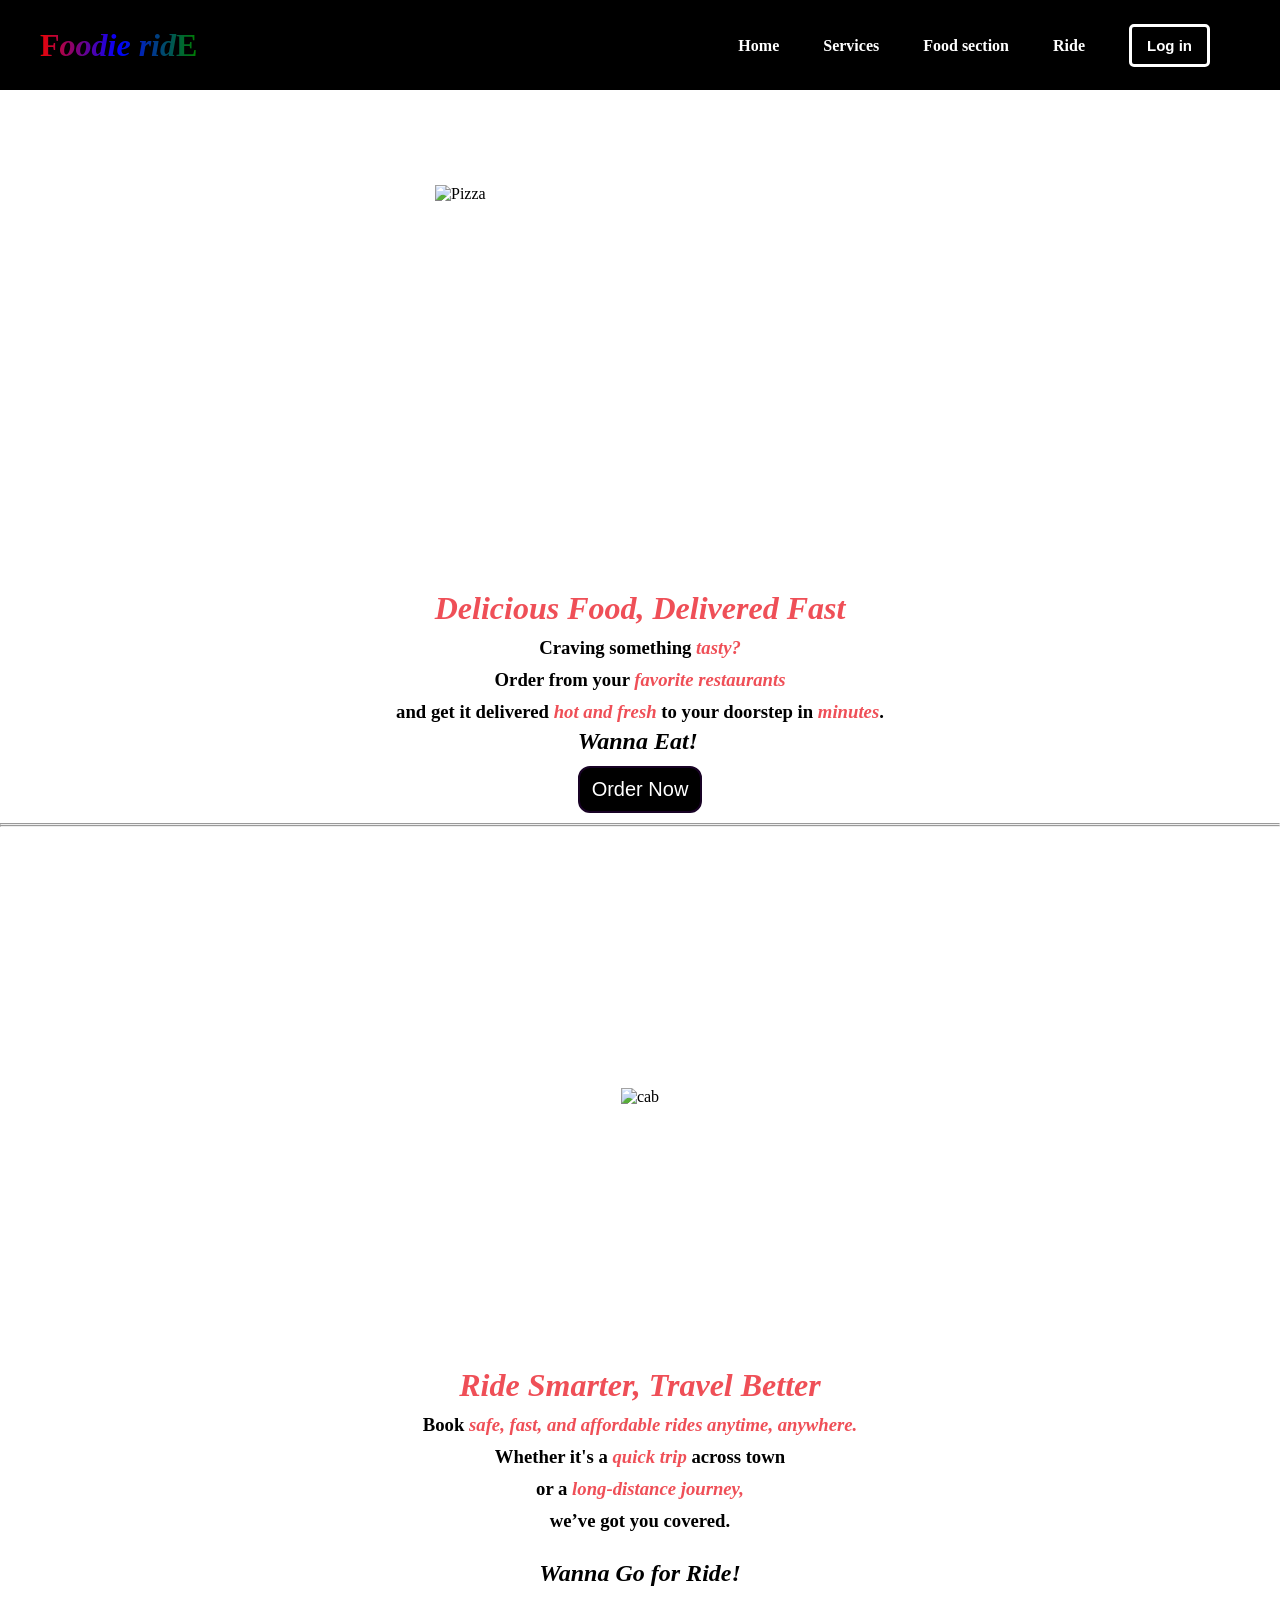
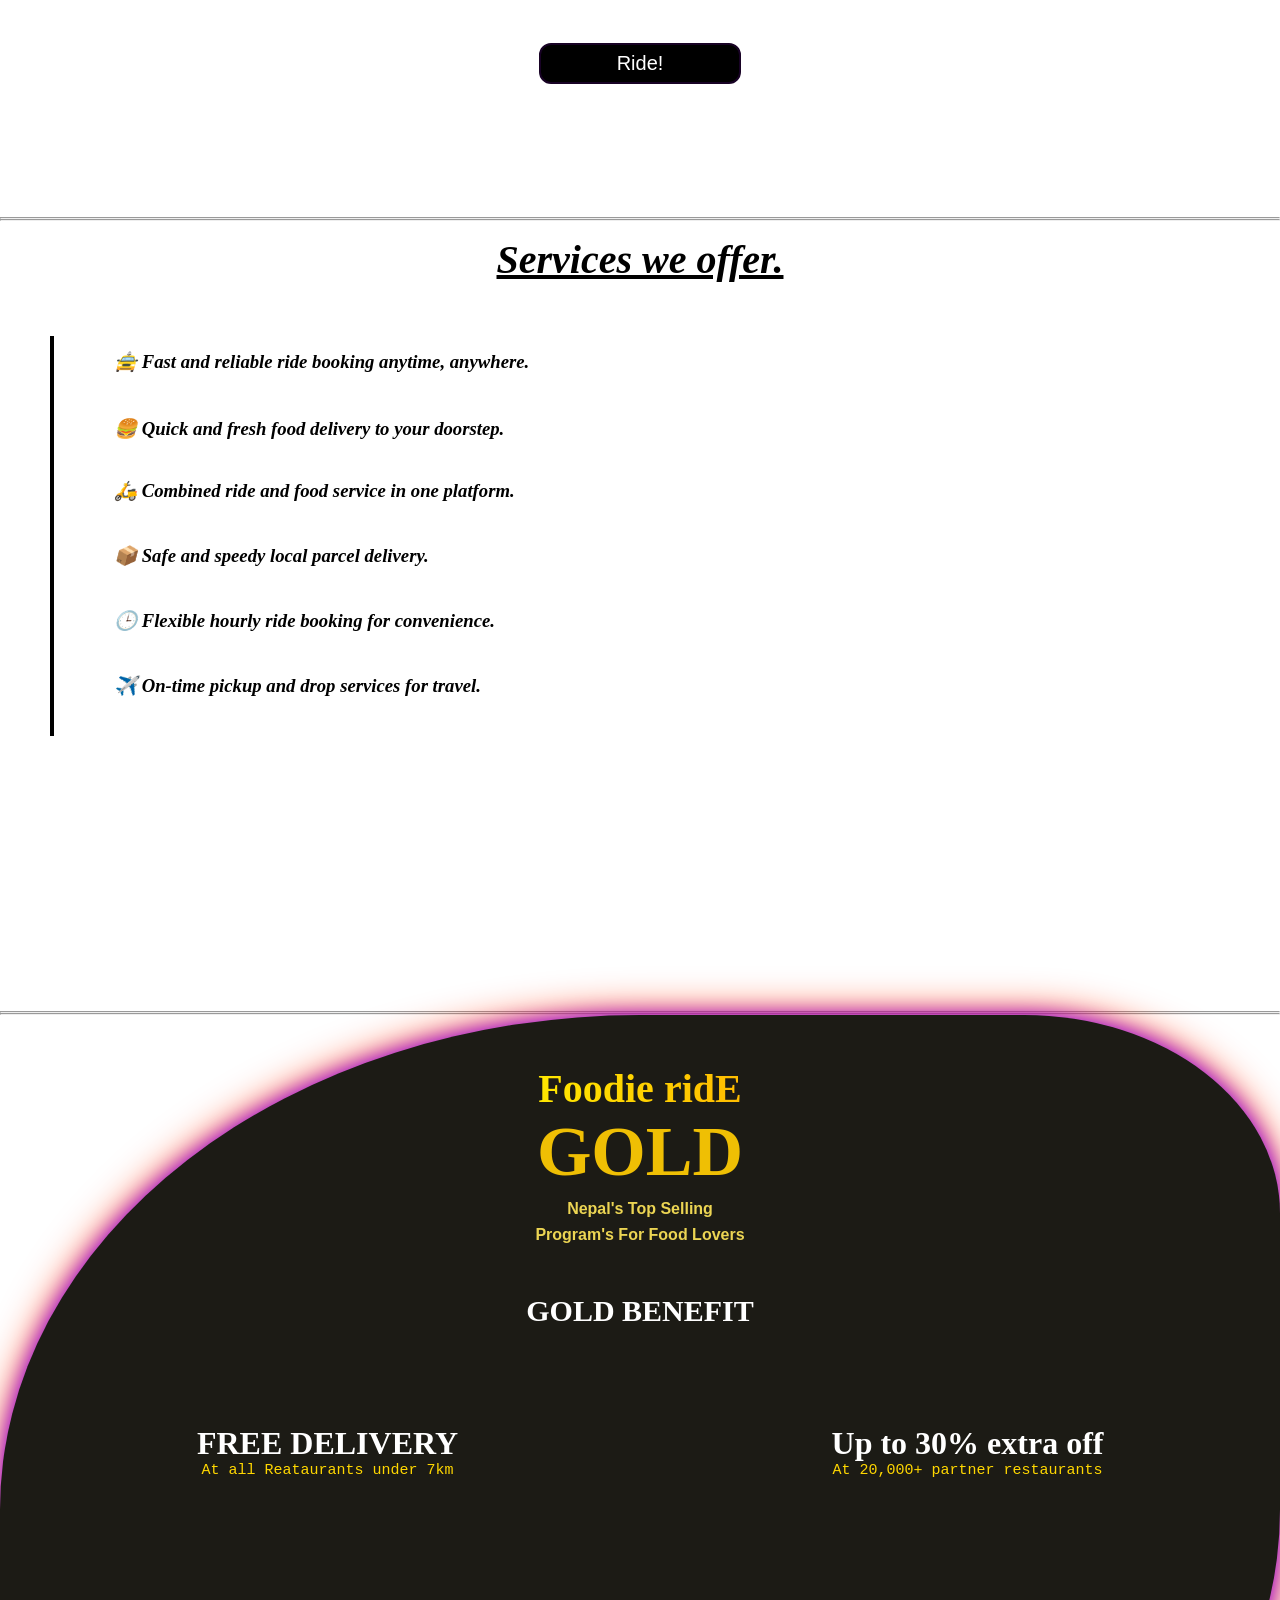
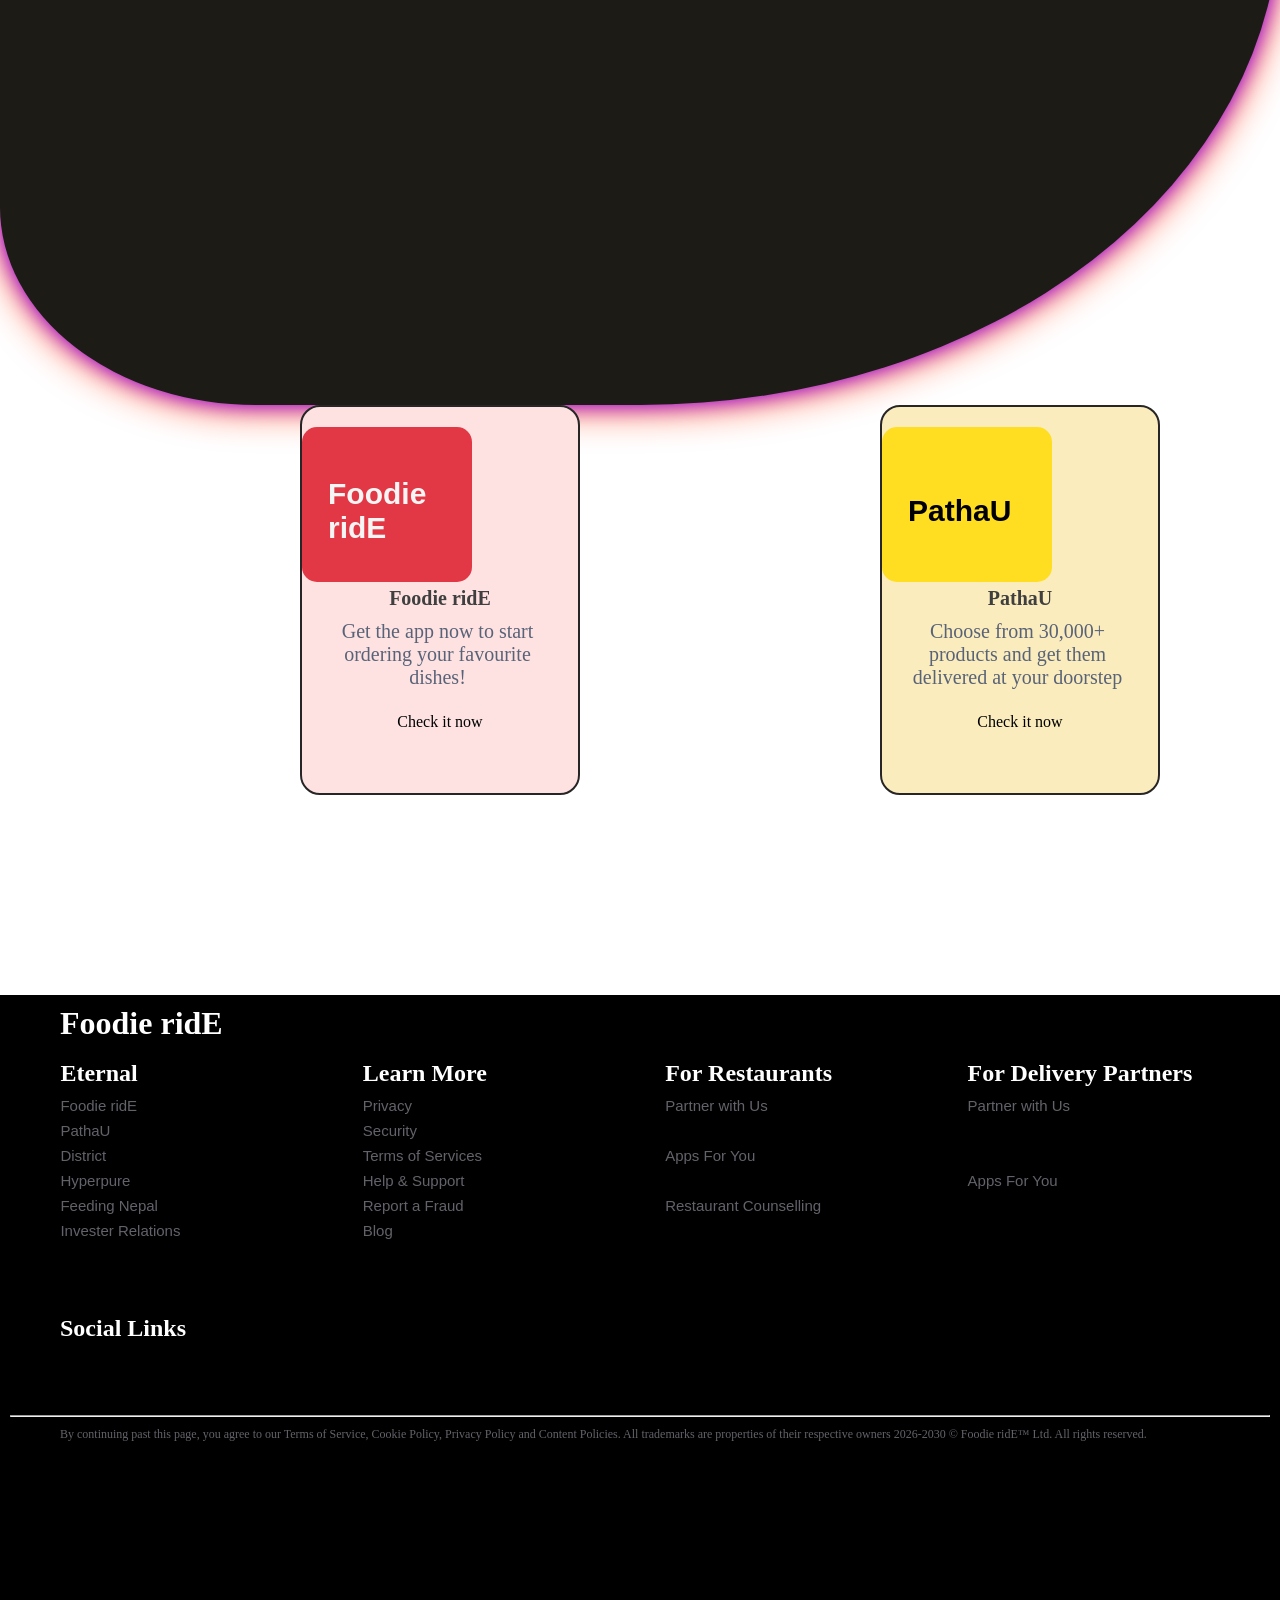
==== index.html @ e82515fd "first commit" ====
<!DOCTYPE html>
<html lang="en">

<head>
    <meta charset="UTF-8">
    <meta name="viewport" content="width=device-width, initial-scale=1.0">
    <title>Foodie ridE</title>
    <link rel="stylesheet" href="style.css">
    <link rel="stylesheet" href="https://cdnjs.cloudflare.com/ajax/libs/remixicon/4.6.0/remixicon.css"
        integrity="sha512-kJlvECunwXftkPwyvHbclArO8wszgBGisiLeuDFwNM8ws+wKIw0sv1os3ClWZOcrEB2eRXULYUsm8OVRGJKwGA=="
        crossorigin="anonymous" referrerpolicy="no-referrer" />
</head>

<body>
    <div id="loader">
    <div class="spinner"></div>
    <p>Loading Foodie ridE...</p>
</div>
    <header class="head">
        <h1>F<i>oodie</i><i> rid</i>E</h1>

        <div class="menu-icon" onclick="toggleMenu()">☰</div>

        <nav id="navMenu">
            <a href="index.html">Home</a>
            <a href="#">Services</a>
            <a href="index1.html">Food section</a>
            <a href="#">Ride</a>
            <a href="index3.html"><button>Log in</button></a>
        </nav>
    </header>

    </div>
    <div class="image">
        <img src="https://cdn.pixabay.com/photo/2017/12/05/20/10/pizza-3000285_1280.png" alt="Pizza" class="pizza">
    </div>
    <div class="title">
        <h1>Delicious Food, Delivered Fast</h1>
        <h3>Craving something <i>tasty?</i></h3>
        <h3>Order from your <i>favorite restaurants</i></h3>
        <h3>and get it delivered <i>hot and fresh</i> to your doorstep in <i>minutes</i>.</h3>
    </div>
    <div class="order">
        <h2>Wanna Eat!</h2>
        <button><a href="index1.html">Order Now</a> <i class="ri-shopping-cart-fill"></i></button>
    </div>
    <hr>
    <hr>
    <div id="ride">
        <div class="img_bike">
            <img src="https://cdn.pixabay.com/photo/2015/01/17/11/37/taxi-icon-602136_1280.png" alt="cab">
        </div>
    </div>
    <div class="ride_text">
        <h1>Ride Smarter, Travel Better</h1>
        <h3>Book <i>safe, fast, and affordable rides anytime, anywhere.</i>
            <h3> Whether it's a <i>quick trip</i> across town </h3>
            <h3>or a <i>long-distance journey,</i></h3>
            <h3> we’ve got you covered.</h3>
            <div class="ride_end">
                <h2>Wanna Go for Ride!</h2>
                <button><a href="#">Ride!</a> <i class="ri-taxi-fill"></i></button>
            </div>
    </div>
    <hr>
    <hr>
    <div class="short_text">
        <h2
            style="text-align: center; margin-top: 15px; text-decoration: underline;font-style: oblique; font-size: 40px;">
            Services we offer.
        </h2>
    </div>
    <div class="services">
        <div class="vertical-line"><i class="ri-arrow-right-long-fill"></i>
            <i class="ri-arrow-right-long-fill"></i>
            <i class="ri-arrow-right-long-fill"></i>
            <i class="ri-arrow-right-long-fill"></i>
            <i class="ri-arrow-right-long-fill"></i>
            <i class="ri-arrow-right-long-fill"></i>
        </div>
        <div class="point">
            <h3><i class="ri-send-plane-2-fill"></i> 🚖 Fast and reliable ride booking anytime, anywhere.</h3>
            <h3 style="margin-top: 45px;"><i class="ri-send-plane-2-fill"></i> 🍔 Quick and fresh food delivery to your
                doorstep.</h3>
            <h3 style="margin-top: 40px;"><i class="ri-send-plane-2-fill"></i> 🛵 Combined ride and food service in one
                platform. </h3>
            <h3 style="margin-top: 43px;"><i class="ri-send-plane-2-fill"></i> 📦 Safe and speedy local parcel delivery.
            </h3>

            <h3 style="margin-top: 43px;"><i class="ri-send-plane-2-fill"></i> 🕒 Flexible hourly ride booking for
                convenience.</h3>

            <h3 style="margin-top: 43px;"><i class="ri-send-plane-2-fill"></i>✈️ On-time pickup and drop services for
                travel.</h3>

        </div>
    </div>
    <hr>
    <hr>
    <div class="container">
        <div class="contain">
            <h3 style="color: white;">Foodie ridE</h3>
            <h1>GOLD</h1>
            <h4>Nepal's Top Selling</h4>
            <h4>Program's For Food Lovers</h4>
            <h5><i class="ri-star-fill"></i> GOLD BENEFIT <i class="ri-star-fill"></i></h5>
        </div>
        <div class="last-contain">
            <div class="first">
                <i class="ri-truck-fill"></i>
                <div class="first-one">
                    <h1>FREE DELIVERY</h1>
                    <p style="font-family:monospace; font-size: 15px;">At all Reataurants under 7km</p>
                </div>
            </div>
            <div class="second">
                <i class="ri-takeaway-fill"></i>
                <div class="second-two">
                    <h1>Up to 30% extra off</h1>
                    <p style="font-family: monospace; font-size: 15px;">At 20,000+ partner restaurants</p>
                </div>
            </div>
        </div>
        <div id="page5">
            <a style="text-decoration: none;" href="#">
                <div class="cover">
                    <div style="background-color:#E23744; color: white;" class="border">
                        <h2>Foodie ridE</h2>
                    </div>
                    <div class="page5-text">
                        <h4>Foodie ridE</h4>
                        <p>Get the app now to start ordering your favourite dishes!</p>
                        <div class="page5-a">
                            <a href="index1.html">Check it now <i style="color: red; font-size: 25px; margin-top: 20px;"
                                    class="ri-arrow-right-s-fill"></i></a>
                        </div>
                    </div>
                </div>

                <a style="text-decoration: none;" href="#">
                    <div style="background-color:rgb(250 236 189 / var(--tw-border-opacity, 1));" class="cover">
                        <div style="background-color:#FFDE21; color: white;" class="border">
                            <h2 style="color: black;">PathaU</h2>
                        </div>
                        <div class="page5-text">
                            <h4>PathaU</h4>
                            <p>Choose from 30,000+ products and get them delivered at your doorstep</p>
                            <div class="page5-a">
                                <a href="#">Check it now <i style="color: red; font-size: 25px; margin-top: 20px;"
                                        class="ri-arrow-right-s-fill"></i></a>
                            </div>
                        </div>
                    </div>
                </a>
        </div>
        <footer>
            <div id="footer">
                <div class="first-text">
                    <h1>Foodie ridE</h1>
                </div>
                <div class="py-6">
                    <div class="order-1">
                        <h4 style="font-size: 24px;">Eternal</h4>
                        <div class="order1-a">
                            <a>Foodie ridE <i class="ri-arrow-right-double-fill"></i></a>
                            <a>PathaU <i class="ri-arrow-right-double-fill"></i></a>
                            <a>District <i class="ri-arrow-right-double-fill"></i></a>
                            <a>Hyperpure <i class="ri-arrow-right-double-fill"></i></a>
                            <a>Feeding Nepal <i class="ri-arrow-right-double-fill"></i></a>
                            <a>Invester Relations <i class="ri-arrow-right-double-fill"></i></a>
                        </div>
                    </div>
                    <div class="order-2">
                        <h4 style="font-size: 24px;">Learn More</h4>
                        <div class="order2-a">
                            <a>Privacy <i class="ri-arrow-right-double-fill"></i></a>
                            <a>Security <i class="ri-arrow-right-double-fill"></i></a>
                            <a>Terms of Services <i class="ri-arrow-right-double-fill"></i></a>
                            <a>Help & Support <i class="ri-arrow-right-double-fill"></i></a>
                            <a>Report a Fraud <i class="ri-arrow-right-double-fill"></i></a>
                            <a>Blog <i class="ri-arrow-right-double-fill"></i></a>
                        </div>
                    </div>
                    <div class="order-3">
                        <h4 style="font-size: 24px;">For Restaurants</h4>
                        <div class="order2-a">
                            <a>Partner with Us <i class="ri-arrow-right-double-fill"></i></a>
                            <a>Apps For You <i class="ri-arrow-right-double-fill"></i></a>
                            <a>Restaurant Counselling <i class="ri-arrow-right-double-fill"></i></a>
                        </div>
                    </div>
                    <div class="order-4">
                        <h4 style="font-size: 24px;">For Delivery Partners</h4>
                        <div class="order2-a">
                            <a>Partner with Us <i class="ri-arrow-right-double-fill"></i></a>
                            <a>Apps For You <i class="ri-arrow-right-double-fill"></i></a>
                        </div>
                    </div>
                </div>
                <div class="social-media">
                    <h4>Social Links</h4>
                    <div class="photo">
                        <a href="#"><i class="ri-youtube-fill"></i></a>
                        <a href="#"><i class="ri-facebook-circle-fill"></i></a>
                        <a href="#"><i class="ri-twitter-x-fill"></i></a>
                        <a href="#"><i class="ri-instagram-fill"></i></a>

                    </div>
                </div>
                <hr>
                <p>By continuing past this page, you agree to our Terms of Service, Cookie Policy, Privacy Policy and
                    Content Policies. All trademarks are properties of their respective owners
                    2026-2030 © Foodie ridE™ Ltd. All rights reserved.</p>
            </div>
        </footer>

        <script src="script.js"></script>
</body>

</html>
---- style.css ----
* {
    margin: 0;
    padding: 0;
    box-sizing: border-box;
}

body {
    font-family: Cambria, Cochin, Georgia, Times, 'Times New Roman', serif;
    background-color: white;
}
/* Fullscreen loader */
#loader {
    position: fixed;
    top: 0;
    left: 0;
    width: 100%;
    height: 100vh;
    background: #111;
    color: white;
    display: flex;
    flex-direction: column;
    justify-content: center;
    align-items: center;
    z-index: 9999;
}

/* Spinner */
.spinner {
    width: 60px;
    height: 60px;
    border: 6px solid #333;
    border-top: 6px solid orange;
    border-radius: 50%;
    animation: spin 1s linear infinite;
}
#loader {
    transition: opacity 0.5s ease;
}

@keyframes spin {
    0% { transform: rotate(0deg); }
    100% { transform: rotate(360deg); }
}

.head {
    height: 90px;
    width: 100%;
    display: flex;
    align-items: center;
    justify-content: space-between;
    /* background-color: #e74c3c; */
    background-color: black;
}

header h1 { 
    margin-left: 40px;
    background: linear-gradient(to right, rgb(236, 4, 4), blue, green);
    -webkit-background-clip: text;
    -webkit-text-fill-color: transparent;
    font-weight: bolder;
    user-select: none;
}

nav {
    margin: 0px 30px 0px 30px;
}

nav a {
    display: inline-block;
    margin-right: 40px;
    text-decoration: none;
    color: white;
    font-weight: 600;
    transition: 0.3s;
}

nav a button {
    padding: 10px 15px 10px 15px;
    border-radius: 5px;
    border: 3px solid white;
    background-color: black;
    color: white;
    font-weight: 600;
    font-size: 15px;

}

nav a button:hover {
    cursor: pointer;
    color: orange;
}

nav a:hover {
    color: orange;
    text-decoration: underline;
    transform: scale(1.2);
}

.menu-icon {
    display: none;
    font-size: 30px;
    cursor: pointer;
    color: white;
}

.image {
    height: 500px;
    width: 100%;
    display: flex;
    align-items: center;
    justify-content: center;
    border-radius: 50%;

}

.image img {
    height: 310px;
    width: 410px;
}
.image .pizza:hover{
    scale: (1.2);
    cursor: pointer;
    animation: none;
}

.pizza {
    overflow-y: hidden;
    animation: spin 20s linear infinite;

}

@keyframes spin {
    from {
        transform: rotate(0deg);
    }

    to {
        transform: rotate(360deg);
    }
}


.title h1 {
    text-align: center;
    font-family: Cambria, Cochin, Georgia, Times, 'Times New Roman', serif;
    color: #ef4f57;
    font-style: oblique;
}

.title h3 {
    margin-top: 10px;
    font-style: inherit;
    text-align: center;
}

.title i {
    color: #ef4f57;
    align-items: center;
}

.order {
    height: 100px;
    width: 100%;
    display: grid;
    align-items: center;
    justify-content: center;
}

.order h2 {
    font-style: oblique;
}

.order button {
    padding: 10px 12px 10px 12px;
    border-radius: 12px;
    font-size: 20px;
    color: white;
    font-weight: 500;
    cursor: pointer;
    border-color: white;
    background-color: black;
    border: 2px solid rgb(24, 2, 37);
    margin-bottom: 5px;
}

.order button:hover {
    background-color: rgb(14, 101, 72);
}

.order button a {
    color: white;
    text-decoration: none;
}

#ride {
    height: 60vh;
    width: 100%;
    display: flex;
    align-items: center;
    justify-content: center;
}

.img_bike img {
    height: 330px;
    width: 330px;

}

.ride_text {
    height: 50vh;
    width: 100%;
}

.ride_text h1 {
    text-align: center;
    color: #ef4f57;
    font-style: oblique;
}

.ride_text h3 {
    text-align: center;
    margin-top: 10px;
    font-style: inherit;
}

.ride_text i {
    color: #ef4f57;
}

.ride_end {
    height: 20vh;
    width: 100%;
    display: grid;
    align-items: center;
    justify-content: center;
}

.ride_end h2 {
    font-style: oblique;
}

.ride_end button {
    border-radius: 12px;
    color: white;
    font-weight: 500;
    cursor: pointer;
    padding: 7px 0px 7px 0px;
    background-color: black;
    border: 2px solid rgb(24, 2, 37);
}

.ride_end button:hover {
    background-color: rgb(14, 101, 72);
}

.ride_end i {
    color: white;
    font-size: 20px;
}

.ride_end button a {
    color: white;
    text-decoration: none;
    font-size: 20px;
}

.short_text {
    height: 55px;
}

.services {
    height: 80vh;
    width: 100%;
    display: inline-flex;
}

.vertical-line {
    width: 4px;
    height: 400px;
    background-color: black;
    margin: 45px 50px;
}

.vertical-line i {
    font-size: 60px;
    margin-top: 30px;
}

.point {
    height: 400px;
    margin-top: 40px;
    margin-left: 10px;
}

.point h3 {
    margin-top: 20px;
    font-style: oblique;
}

.point i {
    display: none;
}

.container {
    height: 110vh;
    width: 100%;
    border-radius: 50% 20% 50% 20%;
    background-color: rgb(28, 27, 21);
    box-shadow: 0 0 20px #8800ff, 0 0 40px #ff3300;

    /* Smooth animation */
    animation:morph 5s infinite ease-in-out;

    transition: transform 0.3s ease;
}

.container:hover {
    cursor: pointer;
    box-shadow: 0 0 30px #b1d705, 0 0 60px #18a405;
    transform: scale(1.2);
}
    @keyframes scaleUp {
    from {
        transform: scale(1);   /* normal size */
    }
    to {
        transform: scale(1.5); /* 1.5 times bigger */
    }
}


/* Shape animation */
@keyframes morph {
    0% {
        border-radius: 50% 20% 50% 20%;
    }

    50% {
        border-radius: 20% 50% 20% 50%;
    }

    100% {
        border-radius: 50% 20% 50% 20%;
    }
}

.contain {
    color: white;
    display: inline-table;
    align-self: center;
    justify-content: center;
    height: 30vh;
    width: 100%;
    text-align: center;
    margin-top: 50px;
}

.contain h3 {
    /* background: linear-gradient(45deg, #ff6600, #ffcc00, #ff3300); */
    background: linear-gradient(270deg, red, orange, yellow, red);
    -webkit-background-clip: text;
    -webkit-text-fill-color: transparent;
    font-size: 40px;
}

.contain h1 {
    font-size: 70px;
    color: rgb(239, 191, 4);
}

.contain h4 {
    color: rgb(236, 213, 83);
    margin-top: 8px;
    font-family: 'Gill Sans', 'Gill Sans MT', Calibri, 'Trebuchet MS', sans-serif;
}

.contain h5 {
    color: white;
    margin-top: 50px;
    font-size: 30px;
    font-family: serif;
}

.contain i {
    color: gold;
}

.last-contain {
    height: 50vh;
    width: 100%;
    display: flex;
    align-items: center;
    justify-content: center;
}

.first {
    /* background-color: #ff3300; */
    height: 40vh;
    width: 50%;
    color: gold;
    display: flex;
    align-items: center;
    justify-content: center;

}

.first i {
    font-size: 40px;
    color: rgb(146, 133, 58);

}

.first-one {
    margin-left: 15px;
}

.first-one h1 {
    color: white;
    font-family: cursive;
}

.second {
    /* background-color: #ff9900; */
    height: 40vh;
    width: 50%;
    color: gold;
    display: flex;
    align-items: center;
    justify-content: center;
}

.second i {
    font-size: 40px;
    color: rgb(146, 133, 58);

}

.second-two {
    margin-left: 15px;
}

.second-two h1 {
    color: white;
    font-family: cursive;
}
#page5{
    height: 90vh;
    width: 100%;
    display:inline-flex;
    align-items: center;
    justify-content: space-evenly;
}
#page5 h2 {
    color: whitesmoke;
    font-style: inherit;
    font-family: 'Trebuchet MS', 'Lucida Sans Unicode', 'Lucida Grande', 'Lucida Sans', Arial, sans-serif;
    font-size: 26px;
    margin-left: 60px;
    padding-top: 12px;
    font-weight: bolder;
}
#page5 .cover {
    height: 390px;
    width: 280px;
    border: 2px solid rgb(39, 37, 37);
    border-radius: 20px;
    background-color: rgb(254 226 226 / var(--tw-border-opacity, 1));;
    margin-left: 60px;
    margin-top: 20px;
}

#page5 .cover:hover {
    transform: scale(1.1);
    cursor: pointer;
}

.border {
    height: 155px;
    width: 170px;
    margin: 20px 0px 0px 0px;
    border-radius: 15px;
    font-family: 'Lucida Sans', 'Lucida Sans Regular', 'Lucida Grande', 'Lucida Sans Unicode', Geneva, Verdana, sans-serif;
    font-weight: 900;
    padding: 5px 20px;
    background-color: #18a405;
    display: flex;
    align-items: center;
    justify-self: center;
}

#page5 .border h2 {
    font-size: 30px;
    font-family: 'Lucida Sans', 'Lucida Sans Regular', 'Lucida Grande', 'Lucida Sans Unicode', Geneva, Verdana, sans-serif;
    font-weight: 700;
    padding-left: 6px;
    margin-left: 0px;
}
.page5-text{
    height: 200px;
    width: 100%;

}
.page5-text h4{
    text-align: center;
    margin-top: 5px;
    font-size: 20px;
    color: rgb(63, 63, 63);
}
.page5-text p{
    text-align: center;
    padding: 10px 30px 10px 25px;
    font-size: 20px;
    color: rgb(89 99 120 / var(--tw-text-opacity, 1));;
    font-weight: 400;
}
.page5-a{
    height: 40px;
    display: flex;
    align-items: center;
    justify-content: center;
}
.page5-a a{
    align-items: center;
    color: black;
    text-decoration: none;
}
#footer{
    height: 95vh;
    width: 100%;
    display: block;
    unicode-bidi: isolate;
    background-color: black;
    color:white;
    padding: 10px 10px 0px 10px;
    overflow-x: hidden;
}
.first-text{
    height: 50px;
    width: 100%;
    margin-left: 50px;
    align-items: center;
}
.py-6{
    height: 260px;
    width: 100%;
    display: flex;
    align-items: center;
    justify-content:space-evenly
}
.order-1{
    height: 250px;
    width: 20%;
}
.order1-a{
    height: 150px;
    width: 100%;
    font-size: 15px;
    margin-top: 10px;
    font-family: sans-serif;
    color: #62626A;
    display:grid;
}
.order1-a a i{
display: none;
}
.order1-a a:hover{
    color: white;
    cursor: pointer;
}
.order1-a a:hover i{
    display: initial;
}
.order-2{
    height: 250px;
        width: 20%;
}
.order2-a{
    height: 150px;
    width: 100%;
    font-size: 15px;
    margin-top: 10px;
    font-family: sans-serif;
    color: #62626A;
    display:grid;
}
.order2-a a i{
display: none;
}
.order2-a a:hover{
    color: white;
    cursor: pointer;
}
.order2-a a:hover i{
    display: initial;
}
.order-3{
    height: 250px;
        width: 20%;
}
.order3-a{
    height: 150px;
    width: 100%;
    font-size: 15px;
    margin-top: 10px;
    font-family: sans-serif;
    color: #62626A;
    display:grid;
}
.order3-a i{
    display: none;
}
.order3-a a:hover{
    color: white;
    cursor: pointer;
}
.order3-a a:hover i{
    display: initial;
}
.order-4{
    height: 250px;
        width: 20%;
}
.order4-a{
    height: 150px;
    width: 100%;
    font-size: 15px;
    margin-top: 10px;
    font-family: sans-serif;
    color: #62626A;
    display:grid;
}
.order4-a a:hover{
    color: white;
    cursor: pointer;
}
.social-media{
    height: 100px;
    width: 100%;
}
.social-media h4{
    font-size: 24px;
     margin-left: 50px;
}
.photo{
    height:40px;
    width: 20%;
    display: flex;
    align-items: center;
    justify-content: center;
    margin-top: 10px;
}
.photo a{
    text-decoration: none;
}
.photo i{
    font-size: 40px;
    color: white;
}
#footer p{
    color: #62626A; font-size: 12px;
    margin-top: 10px;
     margin-left: 50px; 
     cursor: default;
}




/* Mobile */
@media (max-width: 600px) {
    body {
        overflow-x: hidden;
    }

    .menu-icon {
        display: block;
    }

    nav {
        display: none;
        flex-direction: column;
        background-color:black;
        position: absolute;
        top: 90px;
        right: 0;
        width: 100%;
        margin-right: 0px;
    }

    nav a {
        padding: 15px;
        display: block;
        text-align: center;
        margin-right: 0px;
    }

    nav.show {
        display: flex;
    }

    .head h1 {
        font-size: 30px;
        margin-left: 20px;
    }

    .menu-icon {
        margin-right: 20px;
    }

    .image img {
        height: 250px;
        width: 315px;
    }

    .pizza {
        position: relative;
        z-index: 1;
    }

    #navMenu {
        position: absolute;
        z-index: 999;
    }

    #ride {
        height: 45vh;
        width: 100%;
    }

    .ride_text {
        height: 45vh;
        width: 100%;
    }

    .ride_end {
        height: 15vh;
        width: 100%;
    }

    .vertical-line {
        display: none;
    }

    .vertical-line i {
        display: none;
    }

    .short_text {
        height: 60px;
    }

    .short_text h2 {
        height: 35px;
    }

    .services {
        height: 550px;
    }

    .point {
        height: 490px;
    }

    .point h3 {
        font-size: 17px;
        font-style: oblique;
        margin-top: 0px;
    }

    .point i {
        display: initial;
        font-size: 25px;
    }

    .container {
        width: 100%;
        /* take most of screen */
        height: 87vh;
        border-radius: 30% 25% 30% 40%;
        animation: floatGlow 4s infinite ease-in-out;
    }

    @keyframes floatGlow {
        0% {
            transform: translateY(0px);
            box-shadow: 0 0 30px #08e57a;
        }

        50% {
            transform: translateY(-15px);
            box-shadow: 0 0 35px #9ced06;
        }

        100% {
            transform: translateY(0px);
            box-shadow: 0 0 15px #3300ff;
        }
    }
}

.container:hover {
    transform: none;
    /* disable zoom on mobile (better UX) */
}

.first {
    display: inline;
    text-align: center;
    /* border: 2px solid white;
                border-radius: 40%; */
    height: 30vh;

}

.second {
    display: inline;
    text-align: center;
    /* border: 2px solid rgb(54, 43, 43);
                border-radius: 40%; */
    height: 30vh;
}
@media (max-width: 600px) {

    #page5 {
        flex-direction: column;   /* stack vertically */
        height: auto;             /* allow content height */
        gap: 20px;
        padding: 20px 0;
    }

    #page5 .cover {
        width: 90%;               /* responsive width */
        height: auto;
        margin: 0 auto;           /* center */
    }

    #page5 h2 {
        margin-left: 0;
        text-align: center;
        font-size: 22px;
    }

    .border {
        width: 80%;
        margin: 20px auto;
        justify-content: center;
    }

    .page5-text h4 {
        font-size: 18px;
    }

    .page5-text p {
        font-size: 16px;
        padding: 10px 15px;
    }

    .page5-a a {
        font-size: 16px;
    }

    /* reduce hover scale for mobile */
    #page5 .cover:hover {
        transform: scale(1.03);
    }
    #page5 {
    display: flex;   /* instead of inline-flex */
    flex-wrap: wrap; /* helps responsiveness */
}
}
@media (max-width: 600px) {
    #footer {
    min-height: 160vh;
}

    #footer {
        height: auto;              /* allow natural height */
        padding: 20px 10px;
    }

    .first-text {
        margin-left: 0;
        text-align: center;
    }

    .first-text h1 {
        font-size: 24px;
    }

    .py-6 {
        flex-direction: column;    /* stack sections */
        align-items: flex-start;
        gap: 25px;
        height: auto;
        padding: 10px;
    }

    .order-1,
    .order-2,
    .order-3,
    .order-4 {
        width: 100%;              /* full width */
        height: auto;
    }

    .order1-a,
    .order2-a,
    .order3-a,
    .order4-a {
        font-size: 14px;
        gap: 6px;
    }

    /* social section */
    .social-media{
        margin: 0px 0px 0px 0px;
    }
    .social-media h4 {
        margin: 0px 0px 0px 20px ;
    }

    .photo {
        width: 100%;
        gap: 15px;
        display: flex;
        align-items: center;
        justify-content: left;
        margin: 10px 0px 0px 20px;
    }

    .photo i {
        font-size: 30px;
    }

    /* bottom text */
    #footer p {
        text-align: center;
        font-size: 11px;
        margin: 10px 0px 0px 0px;
    }
}
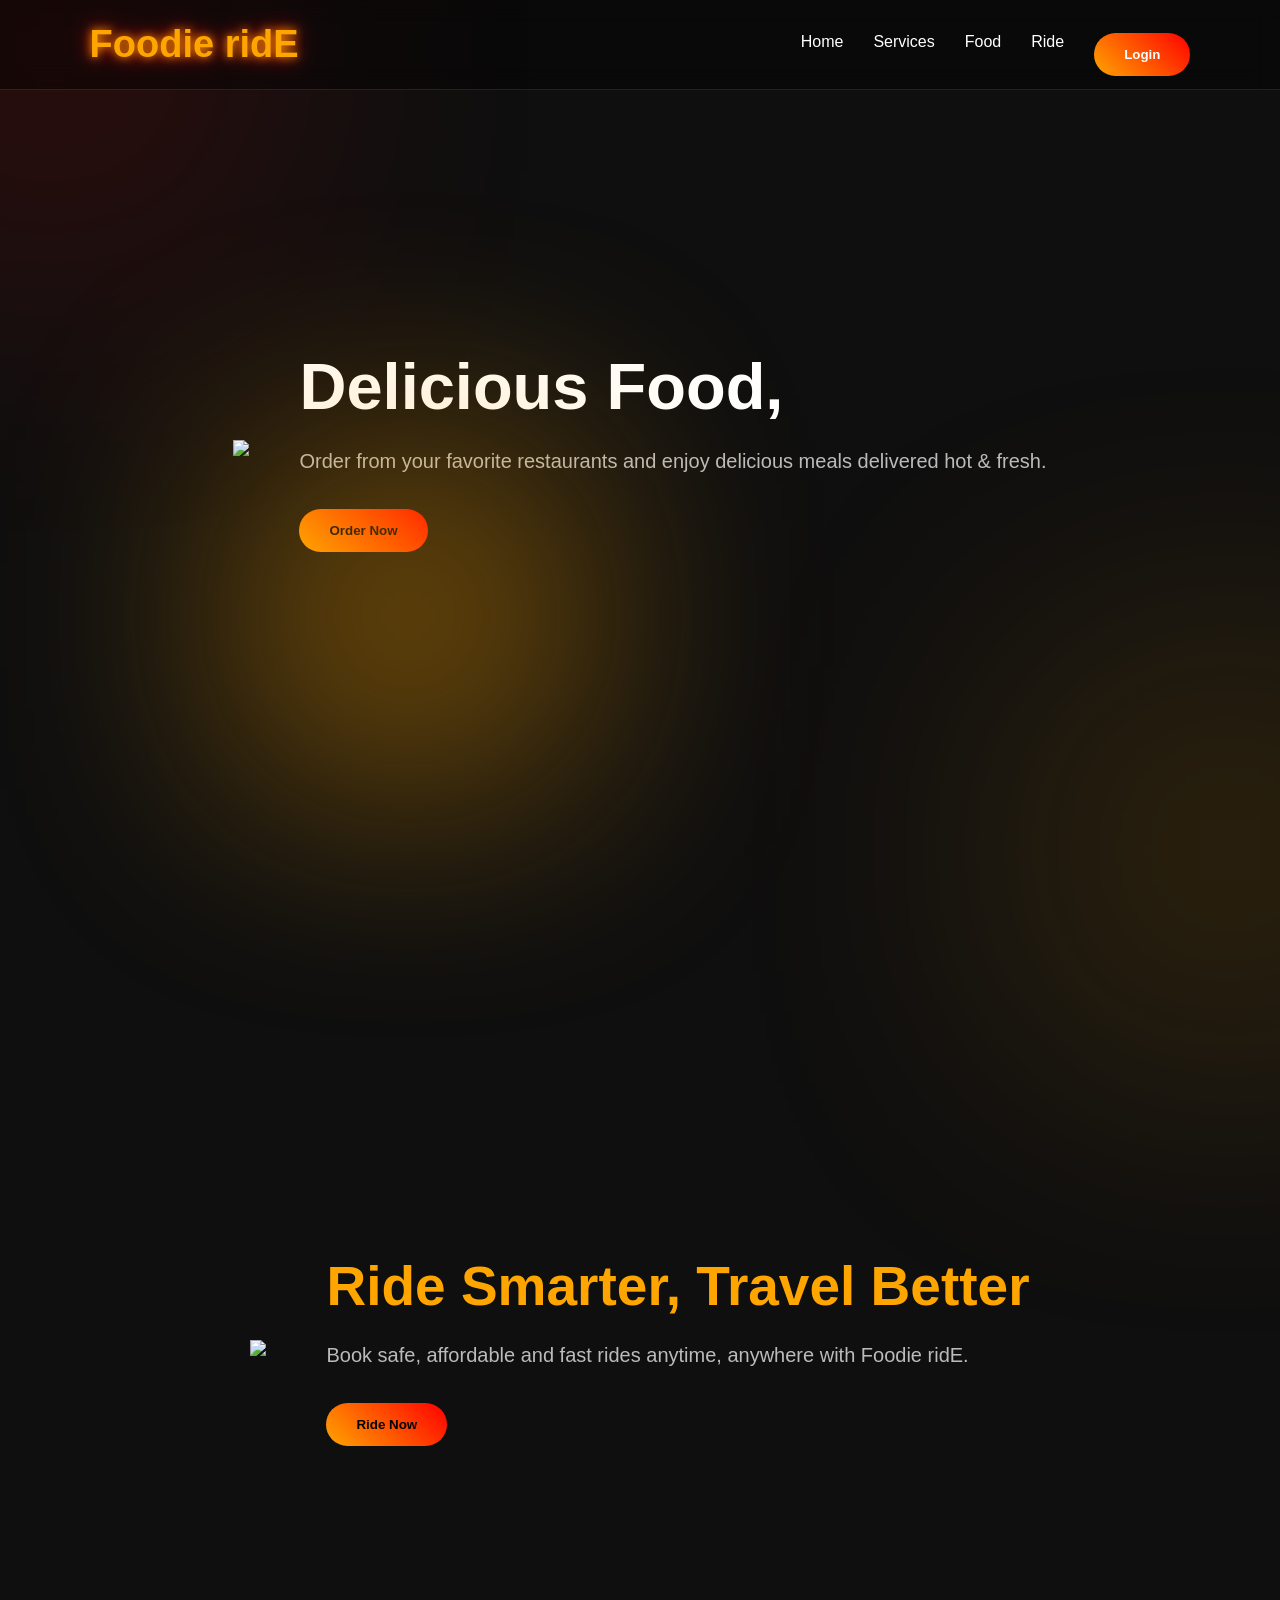
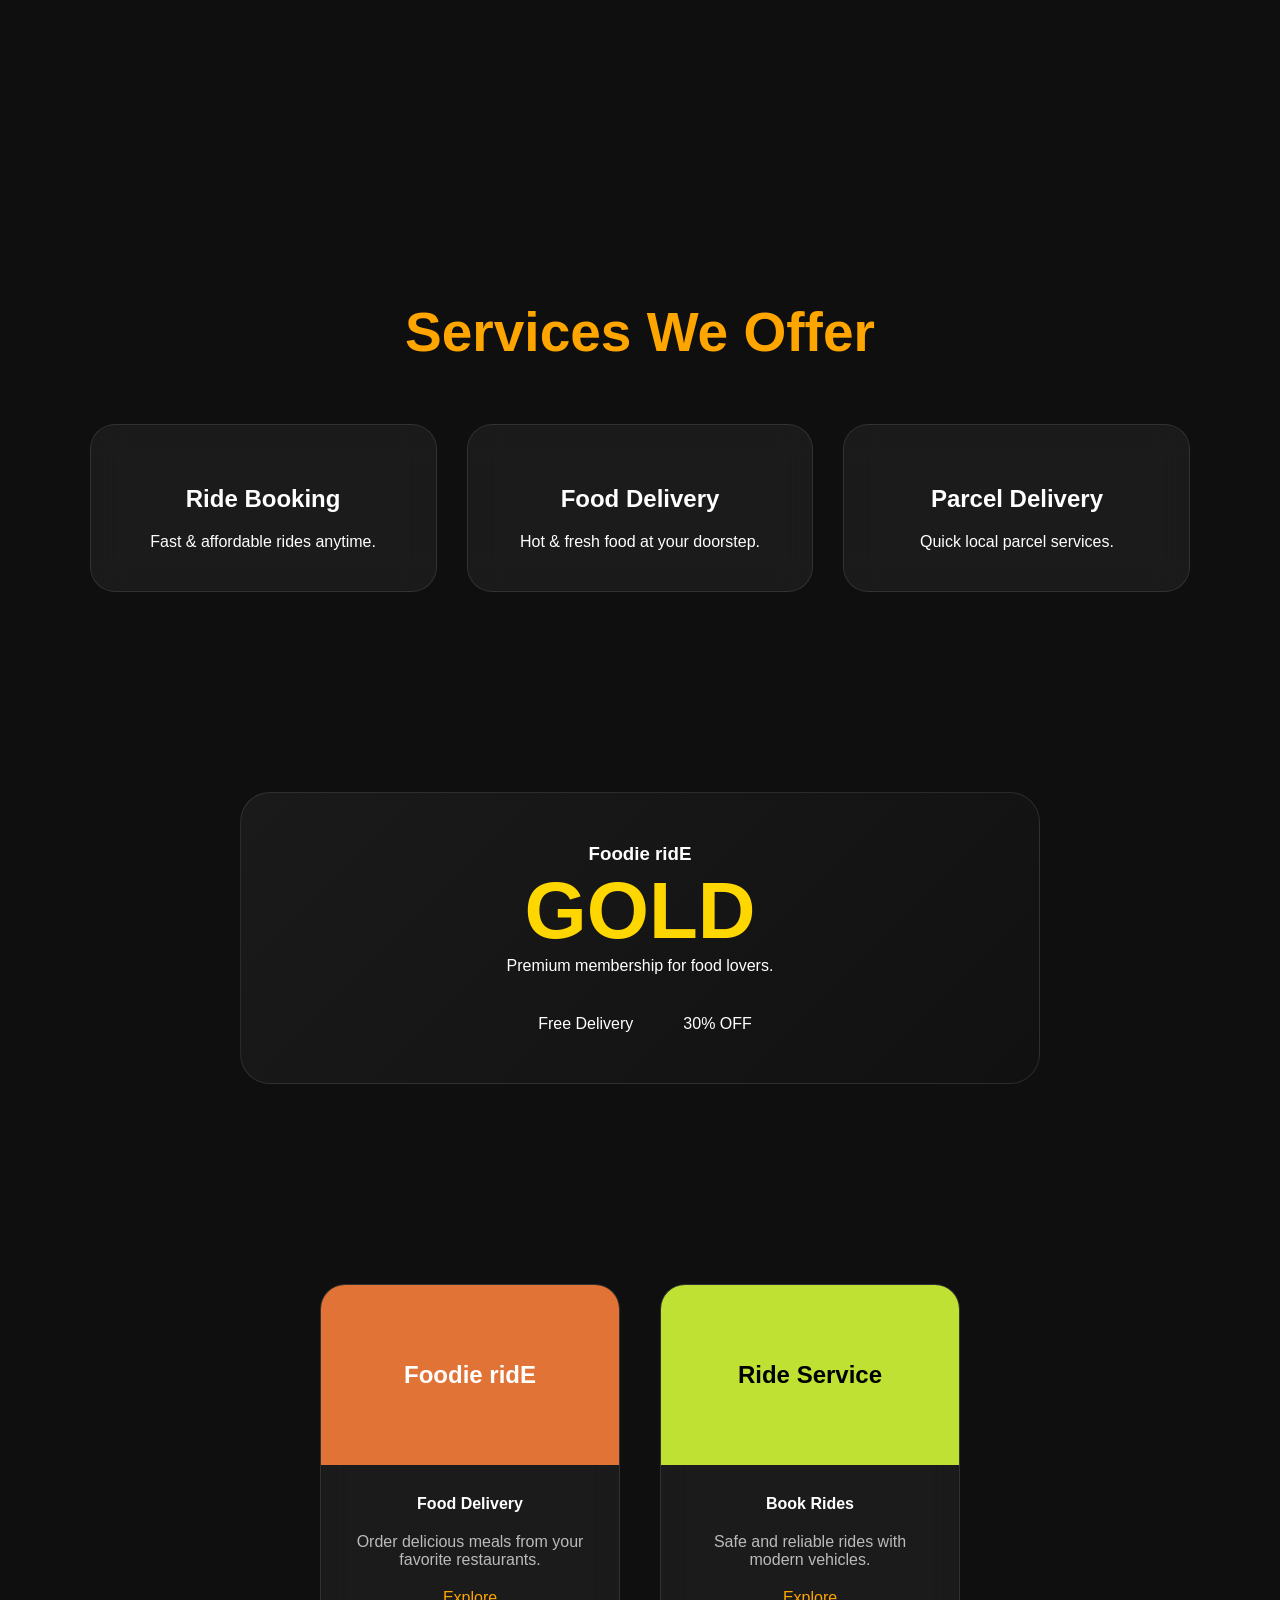
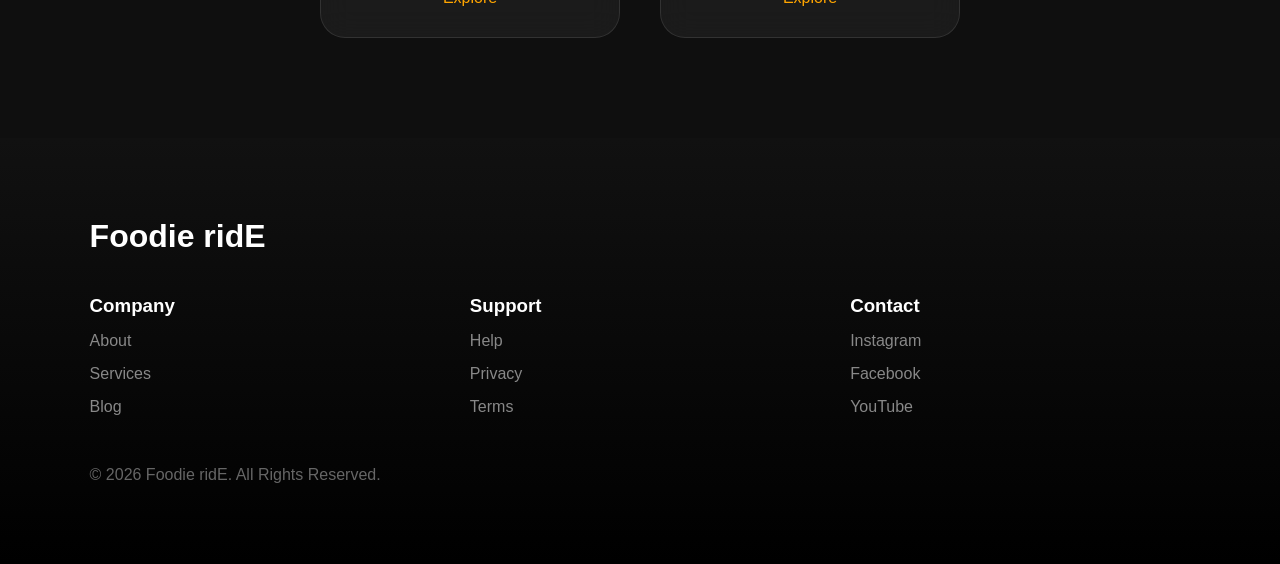
==== commit 5a7da617: "Added a new page" ====
--- a/index.html
+++ b/index.html
@@ -5,216 +5,247 @@
     <meta charset="UTF-8">
     <meta name="viewport" content="width=device-width, initial-scale=1.0">
     <title>Foodie ridE</title>
+    <link rel="stylesheet" href="https://cdnjs.cloudflare.com/ajax/libs/remixicon/4.6.0/remixicon.css" />
     <link rel="stylesheet" href="style.css">
-    <link rel="stylesheet" href="https://cdnjs.cloudflare.com/ajax/libs/remixicon/4.6.0/remixicon.css"
-        integrity="sha512-kJlvECunwXftkPwyvHbclArO8wszgBGisiLeuDFwNM8ws+wKIw0sv1os3ClWZOcrEB2eRXULYUsm8OVRGJKwGA=="
-        crossorigin="anonymous" referrerpolicy="no-referrer" />
+
 </head>
 
 <body>
+
+    <!-- LOADER -->
+
     <div id="loader">
-    <div class="spinner"></div>
-    <p>Loading Foodie ridE...</p>
-</div>
+        <div class="spinner"></div>
+        <p>Loading Foodie ridE...</p>
+    </div>
+
+    <!-- HEADER -->
+
     <header class="head">
-        <h1>F<i>oodie</i><i> rid</i>E</h1>
-
-        <div class="menu-icon" onclick="toggleMenu()">☰</div>
+
+        <h1>Foodie ridE</h1>
+
+        <div class="menu-icon" onclick="toggleMenu()">
+            <i class="ri-menu-3-line"></i>
+        </div>
 
         <nav id="navMenu">
             <a href="index.html">Home</a>
             <a href="#">Services</a>
-            <a href="index1.html">Food section</a>
-            <a href="#">Ride</a>
-            <a href="index3.html"><button>Log in</button></a>
+            <a href="index1.html">Food</a>
+            <a href="index4.html">Ride</a>
+            <a href="index3.html"><button>Login</button></a>
         </nav>
+
     </header>
 
-    </div>
-    <div class="image">
-        <img src="https://cdn.pixabay.com/photo/2017/12/05/20/10/pizza-3000285_1280.png" alt="Pizza" class="pizza">
-    </div>
-    <div class="title">
-        <h1>Delicious Food, Delivered Fast</h1>
-        <h3>Craving something <i>tasty?</i></h3>
-        <h3>Order from your <i>favorite restaurants</i></h3>
-        <h3>and get it delivered <i>hot and fresh</i> to your doorstep in <i>minutes</i>.</h3>
-    </div>
-    <div class="order">
-        <h2>Wanna Eat!</h2>
-        <button><a href="index1.html">Order Now</a> <i class="ri-shopping-cart-fill"></i></button>
-    </div>
-    <hr>
-    <hr>
-    <div id="ride">
+    <!-- HERO SECTION -->
+
+    <section class="hero hidden">
+
+        <div class="image">
+            <img src="https://cdn.pixabay.com/photo/2017/12/05/20/10/pizza-3000285_1280.png" class="pizza">
+        </div>
+
+        <div class="title">
+
+            <h1 id="typing"></h1>
+
+            <p>
+                Order from your favorite restaurants and enjoy
+                delicious meals delivered hot & fresh.
+            </p>
+
+            <div class="order">
+                <button>
+                    <a href="index1.html">Order Now</a>
+                    <i class="ri-shopping-cart-fill"></i>
+                </button>
+            </div>
+
+        </div>
+
+    </section>
+
+    <!-- RIDE SECTION -->
+
+    <section id="ride" class="hidden">
+
         <div class="img_bike">
-            <img src="https://cdn.pixabay.com/photo/2015/01/17/11/37/taxi-icon-602136_1280.png" alt="cab">
-        </div>
-    </div>
-    <div class="ride_text">
-        <h1>Ride Smarter, Travel Better</h1>
-        <h3>Book <i>safe, fast, and affordable rides anytime, anywhere.</i>
-            <h3> Whether it's a <i>quick trip</i> across town </h3>
-            <h3>or a <i>long-distance journey,</i></h3>
-            <h3> we’ve got you covered.</h3>
-            <div class="ride_end">
-                <h2>Wanna Go for Ride!</h2>
-                <button><a href="#">Ride!</a> <i class="ri-taxi-fill"></i></button>
-            </div>
-    </div>
-    <hr>
-    <hr>
-    <div class="short_text">
-        <h2
-            style="text-align: center; margin-top: 15px; text-decoration: underline;font-style: oblique; font-size: 40px;">
-            Services we offer.
-        </h2>
-    </div>
-    <div class="services">
-        <div class="vertical-line"><i class="ri-arrow-right-long-fill"></i>
-            <i class="ri-arrow-right-long-fill"></i>
-            <i class="ri-arrow-right-long-fill"></i>
-            <i class="ri-arrow-right-long-fill"></i>
-            <i class="ri-arrow-right-long-fill"></i>
-            <i class="ri-arrow-right-long-fill"></i>
-        </div>
-        <div class="point">
-            <h3><i class="ri-send-plane-2-fill"></i> 🚖 Fast and reliable ride booking anytime, anywhere.</h3>
-            <h3 style="margin-top: 45px;"><i class="ri-send-plane-2-fill"></i> 🍔 Quick and fresh food delivery to your
-                doorstep.</h3>
-            <h3 style="margin-top: 40px;"><i class="ri-send-plane-2-fill"></i> 🛵 Combined ride and food service in one
-                platform. </h3>
-            <h3 style="margin-top: 43px;"><i class="ri-send-plane-2-fill"></i> 📦 Safe and speedy local parcel delivery.
-            </h3>
-
-            <h3 style="margin-top: 43px;"><i class="ri-send-plane-2-fill"></i> 🕒 Flexible hourly ride booking for
-                convenience.</h3>
-
-            <h3 style="margin-top: 43px;"><i class="ri-send-plane-2-fill"></i>✈️ On-time pickup and drop services for
-                travel.</h3>
-
-        </div>
-    </div>
-    <hr>
-    <hr>
-    <div class="container">
-        <div class="contain">
-            <h3 style="color: white;">Foodie ridE</h3>
+            <img src="https://cdn.pixabay.com/photo/2012/05/29/00/43/car-49278_1280.jpg">
+        </div>
+
+        <div class="ride_text">
+
+            <h1>Ride Smarter, Travel Better</h1>
+
+            <p>
+                Book safe, affordable and fast rides anytime,
+                anywhere with Foodie ridE.
+            </p>
+
+            <button>
+                <a href="index4.html ">Ride Now</a>
+                <i class="ri-taxi-fill"></i>
+            </button>
+
+        </div>
+
+    </section>
+
+    <!-- SERVICES -->
+
+    <section class="services hidden">
+
+        <h1>Services We Offer</h1>
+
+        <div class="service-container">
+
+            <div class="service-card">
+                <i class="ri-taxi-fill"></i>
+                <h2>Ride Booking</h2>
+                <p>Fast & affordable rides anytime.</p>
+            </div>
+
+            <div class="service-card">
+                <i class="ri-restaurant-fill"></i>
+                <h2>Food Delivery</h2>
+                <p>Hot & fresh food at your doorstep.</p>
+            </div>
+
+            <div class="service-card">
+                <i class="ri-box-3-fill"></i>
+                <h2>Parcel Delivery</h2>
+                <p>Quick local parcel services.</p>
+            </div>
+
+        </div>
+
+    </section>
+
+    <!-- MEMBERSHIP -->
+
+    <section class="membership hidden">
+
+        <div class="gold-card">
+
+            <h3>Foodie ridE</h3>
+
             <h1>GOLD</h1>
-            <h4>Nepal's Top Selling</h4>
-            <h4>Program's For Food Lovers</h4>
-            <h5><i class="ri-star-fill"></i> GOLD BENEFIT <i class="ri-star-fill"></i></h5>
-        </div>
-        <div class="last-contain">
-            <div class="first">
-                <i class="ri-truck-fill"></i>
-                <div class="first-one">
-                    <h1>FREE DELIVERY</h1>
-                    <p style="font-family:monospace; font-size: 15px;">At all Reataurants under 7km</p>
+
+            <p>Premium membership for food lovers.</p>
+
+            <div class="benefits">
+
+                <div class="benefit">
+                    <i class="ri-truck-fill"></i>
+                    <span>Free Delivery</span>
                 </div>
-            </div>
-            <div class="second">
-                <i class="ri-takeaway-fill"></i>
-                <div class="second-two">
-                    <h1>Up to 30% extra off</h1>
-                    <p style="font-family: monospace; font-size: 15px;">At 20,000+ partner restaurants</p>
+
+                <div class="benefit">
+                    <i class="ri-discount-percent-fill"></i>
+                    <span>30% OFF</span>
                 </div>
-            </div>
-        </div>
-        <div id="page5">
-            <a style="text-decoration: none;" href="#">
-                <div class="cover">
-                    <div style="background-color:#E23744; color: white;" class="border">
-                        <h2>Foodie ridE</h2>
-                    </div>
-                    <div class="page5-text">
-                        <h4>Foodie ridE</h4>
-                        <p>Get the app now to start ordering your favourite dishes!</p>
-                        <div class="page5-a">
-                            <a href="index1.html">Check it now <i style="color: red; font-size: 25px; margin-top: 20px;"
-                                    class="ri-arrow-right-s-fill"></i></a>
-                        </div>
-                    </div>
-                </div>
-
-                <a style="text-decoration: none;" href="#">
-                    <div style="background-color:rgb(250 236 189 / var(--tw-border-opacity, 1));" class="cover">
-                        <div style="background-color:#FFDE21; color: white;" class="border">
-                            <h2 style="color: black;">PathaU</h2>
-                        </div>
-                        <div class="page5-text">
-                            <h4>PathaU</h4>
-                            <p>Choose from 30,000+ products and get them delivered at your doorstep</p>
-                            <div class="page5-a">
-                                <a href="#">Check it now <i style="color: red; font-size: 25px; margin-top: 20px;"
-                                        class="ri-arrow-right-s-fill"></i></a>
-                            </div>
-                        </div>
-                    </div>
+
+            </div>
+
+        </div>
+
+    </section>
+
+    <!-- APP CARDS -->
+
+    <section id="page5" class="hidden">
+
+        <div class="cover">
+
+            <div class="border red">
+                <h2>Foodie ridE</h2>
+            </div>
+
+            <div class="page5-text">
+
+                <h4>Food Delivery</h4>
+
+                <p>
+                    Order delicious meals from your favorite restaurants.
+                </p>
+
+                <a href="index1.html">
+                    Explore
+                    <i class="ri-arrow-right-line"></i>
                 </a>
-        </div>
-        <footer>
-            <div id="footer">
-                <div class="first-text">
-                    <h1>Foodie ridE</h1>
-                </div>
-                <div class="py-6">
-                    <div class="order-1">
-                        <h4 style="font-size: 24px;">Eternal</h4>
-                        <div class="order1-a">
-                            <a>Foodie ridE <i class="ri-arrow-right-double-fill"></i></a>
-                            <a>PathaU <i class="ri-arrow-right-double-fill"></i></a>
-                            <a>District <i class="ri-arrow-right-double-fill"></i></a>
-                            <a>Hyperpure <i class="ri-arrow-right-double-fill"></i></a>
-                            <a>Feeding Nepal <i class="ri-arrow-right-double-fill"></i></a>
-                            <a>Invester Relations <i class="ri-arrow-right-double-fill"></i></a>
-                        </div>
-                    </div>
-                    <div class="order-2">
-                        <h4 style="font-size: 24px;">Learn More</h4>
-                        <div class="order2-a">
-                            <a>Privacy <i class="ri-arrow-right-double-fill"></i></a>
-                            <a>Security <i class="ri-arrow-right-double-fill"></i></a>
-                            <a>Terms of Services <i class="ri-arrow-right-double-fill"></i></a>
-                            <a>Help & Support <i class="ri-arrow-right-double-fill"></i></a>
-                            <a>Report a Fraud <i class="ri-arrow-right-double-fill"></i></a>
-                            <a>Blog <i class="ri-arrow-right-double-fill"></i></a>
-                        </div>
-                    </div>
-                    <div class="order-3">
-                        <h4 style="font-size: 24px;">For Restaurants</h4>
-                        <div class="order2-a">
-                            <a>Partner with Us <i class="ri-arrow-right-double-fill"></i></a>
-                            <a>Apps For You <i class="ri-arrow-right-double-fill"></i></a>
-                            <a>Restaurant Counselling <i class="ri-arrow-right-double-fill"></i></a>
-                        </div>
-                    </div>
-                    <div class="order-4">
-                        <h4 style="font-size: 24px;">For Delivery Partners</h4>
-                        <div class="order2-a">
-                            <a>Partner with Us <i class="ri-arrow-right-double-fill"></i></a>
-                            <a>Apps For You <i class="ri-arrow-right-double-fill"></i></a>
-                        </div>
-                    </div>
-                </div>
-                <div class="social-media">
-                    <h4>Social Links</h4>
-                    <div class="photo">
-                        <a href="#"><i class="ri-youtube-fill"></i></a>
-                        <a href="#"><i class="ri-facebook-circle-fill"></i></a>
-                        <a href="#"><i class="ri-twitter-x-fill"></i></a>
-                        <a href="#"><i class="ri-instagram-fill"></i></a>
-
-                    </div>
-                </div>
-                <hr>
-                <p>By continuing past this page, you agree to our Terms of Service, Cookie Policy, Privacy Policy and
-                    Content Policies. All trademarks are properties of their respective owners
-                    2026-2030 © Foodie ridE™ Ltd. All rights reserved.</p>
-            </div>
-        </footer>
-
-        <script src="script.js"></script>
+
+            </div>
+
+        </div>
+
+        <div class="cover">
+
+            <div class="border yellow">
+                <h2>Ride Service</h2>
+            </div>
+
+            <div class="page5-text">
+
+                <h4>Book Rides</h4>
+
+                <p>
+                    Safe and reliable rides with modern vehicles.
+                </p>
+
+                <a href="index4.html">
+                    Explore
+                    <i class="ri-arrow-right-line"></i>
+                </a>
+
+            </div>
+
+        </div>
+
+    </section>
+
+    <!-- FOOTER -->
+
+    <footer id="footer">
+
+        <h1>Foodie ridE</h1>
+
+        <div class="footer-links">
+
+            <div>
+                <h3>Company</h3>
+                <a href="#">About</a>
+                <a href="#">Services</a>
+                <a href="#">Blog</a>
+            </div>
+
+            <div>
+                <h3>Support</h3>
+                <a href="#">Help</a>
+                <a href="#">Privacy</a>
+                <a href="#">Terms</a>
+            </div>
+
+            <div>
+                <h3>Contact</h3>
+                <a href="#">Instagram</a>
+                <a href="#">Facebook</a>
+                <a href="#">YouTube</a>
+            </div>
+
+        </div>
+
+        <p>
+            © 2026 Foodie ridE. All Rights Reserved.
+        </p>
+
+    </footer>
+
+    <!-- JS -->
+
+    <script src="script.js"></script>
+
 </body>
 
 </html>
--- a/style.css
+++ b/style.css
@@ -1,673 +1,484 @@
+/* ========================= CSS ========================= */
+
 * {
     margin: 0;
     padding: 0;
     box-sizing: border-box;
+    font-family: Arial, Helvetica, sans-serif;
+    scroll-behavior: smooth;
 }
 
 body {
-    font-family: Cambria, Cochin, Georgia, Times, 'Times New Roman', serif;
-    background-color: white;
-}
-/* Fullscreen loader */
+    background: #0f0f0f;
+    color: white;
+    overflow-x: hidden;
+}
+
+/* BACKGROUND GLOW */
+
+body::before {
+    content: "";
+    position: fixed;
+    width: 300px;
+    height: 300px;
+    background: red;
+    filter: blur(150px);
+    top: -100px;
+    left: -100px;
+    opacity: 0.3;
+    z-index: -1;
+}
+
+body::after {
+    content: "";
+    position: fixed;
+    width: 300px;
+    height: 300px;
+    background: orange;
+    filter: blur(150px);
+    bottom: -100px;
+    right: -100px;
+    opacity: 0.3;
+    z-index: -1;
+}
+
+/* LOADER */
+
 #loader {
     position: fixed;
-    top: 0;
-    left: 0;
     width: 100%;
     height: 100vh;
-    background: #111;
-    color: white;
-    display: flex;
-    flex-direction: column;
+    background: black;
+    display: flex;
     justify-content: center;
     align-items: center;
-    z-index: 9999;
-}
-
-/* Spinner */
+    flex-direction: column;
+    z-index: 99999;
+}
+
 .spinner {
-    width: 60px;
-    height: 60px;
-    border: 6px solid #333;
+    width: 70px;
+    height: 70px;
+    border: 6px solid #222;
     border-top: 6px solid orange;
     border-radius: 50%;
     animation: spin 1s linear infinite;
 }
-#loader {
-    transition: opacity 0.5s ease;
-}
 
 @keyframes spin {
-    0% { transform: rotate(0deg); }
-    100% { transform: rotate(360deg); }
-}
+    100% {
+        transform: rotate(360deg);
+    }
+}
+
+/* NAVBAR */
 
 .head {
+    width: 100%;
     height: 90px;
+    position: fixed;
+    top: 0;
+    z-index: 999;
+
+    display: flex;
+    justify-content: space-between;
+    align-items: center;
+
+    padding: 0 7%;
+
+    background: rgba(0, 0, 0, 0.4);
+    backdrop-filter: blur(12px);
+
+    border-bottom: 1px solid rgba(255, 255, 255, 0.1);
+}
+
+.head h1 {
+    font-size: 38px;
+    color: orange;
+
+    text-shadow:
+        0 0 10px orange,
+        0 0 20px red;
+}
+
+nav {
+    display: flex;
+    gap: 30px;
+}
+
+nav a {
+    color: white;
+    text-decoration: none;
+    position: relative;
+    transition: 0.3s;
+    margin-top: 50px;
+}
+
+nav a button {
+    margin-top: 0px;
+    margin-bottom: 30px;
+}
+
+nav a::after {
+    content: "";
+    position: absolute;
+    width: 0%;
+    height:1px;
+    background: orange;
+    left: 0;
+    transition: 0.4s;
+}
+
+nav a:hover::after {
     width: 100%;
-    display: flex;
-    align-items: center;
-    justify-content: space-between;
-    /* background-color: #e74c3c; */
-    background-color: black;
-}
-
-header h1 { 
-    margin-left: 40px;
-    background: linear-gradient(to right, rgb(236, 4, 4), blue, green);
-    -webkit-background-clip: text;
-    -webkit-text-fill-color: transparent;
-    font-weight: bolder;
-    user-select: none;
-}
-
-nav {
-    margin: 0px 30px 0px 30px;
-}
-
-nav a {
-    display: inline-block;
-    margin-right: 40px;
-    text-decoration: none;
-    color: white;
-    font-weight: 600;
-    transition: 0.3s;
-}
-
-nav a button {
-    padding: 10px 15px 10px 15px;
-    border-radius: 5px;
-    border: 3px solid white;
-    background-color: black;
-    color: white;
-    font-weight: 600;
-    font-size: 15px;
-
-}
-
-nav a button:hover {
-    cursor: pointer;
-    color: orange;
-}
-
-nav a:hover {
-    color: orange;
-    text-decoration: underline;
-    transform: scale(1.2);
 }
 
 .menu-icon {
     display: none;
     font-size: 30px;
     cursor: pointer;
+}
+
+/* HERO */
+
+.hero {
+    min-height: 100vh;
+
+    display: flex;
+    justify-content: center;
+    align-items: center;
+
+    gap: 50px;
+
+    padding: 120px 7%;
+}
+
+.image {
+    position: relative;
+}
+
+.image::before {
+    content: "";
+    position: absolute;
+    width: 350px;
+    height: 350px;
+    background: orange;
+    filter: blur(120px);
+    opacity: 0.4;
+}
+
+.pizza {
+    width: 400px;
+    animation: floatPizza 5s ease-in-out infinite;
+    position: relative;
+    z-index: 2;
+}
+
+@keyframes floatPizza {
+
+    0% {
+        transform: translateY(0px) rotate(0deg);
+    }
+
+    50% {
+        transform: translateY(-20px) rotate(180deg);
+    }
+
+    100% {
+        transform: translateY(0px) rotate(360deg);
+    }
+
+}
+
+.title h1 {
+    font-size: 65px;
+    margin-bottom: 20px;
+}
+
+.title p {
+    color: #bbb;
+    font-size: 20px;
+    line-height: 35px;
+}
+
+/* BUTTONS */
+
+button {
+    margin-top: 30px;
+    padding: 14px 30px;
+    border: none;
+    border-radius: 50px;
+
+    background: linear-gradient(45deg, orange, red);
+
     color: white;
-}
-
-.image {
-    height: 500px;
-    width: 100%;
-    display: flex;
-    align-items: center;
-    justify-content: center;
-    border-radius: 50%;
-
-}
-
-.image img {
-    height: 310px;
-    width: 410px;
-}
-.image .pizza:hover{
-    scale: (1.2);
+    font-weight: bold;
     cursor: pointer;
-    animation: none;
-}
-
-.pizza {
-    overflow-y: hidden;
-    animation: spin 20s linear infinite;
-
-}
-
-@keyframes spin {
-    from {
-        transform: rotate(0deg);
-    }
-
-    to {
-        transform: rotate(360deg);
-    }
-}
-
-
-.title h1 {
-    text-align: center;
-    font-family: Cambria, Cochin, Georgia, Times, 'Times New Roman', serif;
-    color: #ef4f57;
-    font-style: oblique;
-}
-
-.title h3 {
-    margin-top: 10px;
-    font-style: inherit;
-    text-align: center;
-}
-
-.title i {
-    color: #ef4f57;
-    align-items: center;
-}
-
-.order {
-    height: 100px;
-    width: 100%;
-    display: grid;
-    align-items: center;
-    justify-content: center;
-}
-
-.order h2 {
-    font-style: oblique;
-}
-
-.order button {
-    padding: 10px 12px 10px 12px;
-    border-radius: 12px;
-    font-size: 20px;
-    color: white;
-    font-weight: 500;
-    cursor: pointer;
-    border-color: white;
-    background-color: black;
-    border: 2px solid rgb(24, 2, 37);
-    margin-bottom: 5px;
-}
-
-.order button:hover {
-    background-color: rgb(14, 101, 72);
-}
-
-.order button a {
-    color: white;
-    text-decoration: none;
-}
-
-#ride {
-    height: 60vh;
-    width: 100%;
-    display: flex;
-    align-items: center;
-    justify-content: center;
-}
-
-.img_bike img {
-    height: 330px;
-    width: 330px;
-
-}
-
-.ride_text {
-    height: 50vh;
-    width: 100%;
-}
-
-.ride_text h1 {
-    text-align: center;
-    color: #ef4f57;
-    font-style: oblique;
-}
-
-.ride_text h3 {
-    text-align: center;
-    margin-top: 10px;
-    font-style: inherit;
-}
-
-.ride_text i {
-    color: #ef4f57;
-}
-
-.ride_end {
-    height: 20vh;
-    width: 100%;
-    display: grid;
-    align-items: center;
-    justify-content: center;
-}
-
-.ride_end h2 {
-    font-style: oblique;
-}
-
-.ride_end button {
-    border-radius: 12px;
-    color: white;
-    font-weight: 500;
-    cursor: pointer;
-    padding: 7px 0px 7px 0px;
-    background-color: black;
-    border: 2px solid rgb(24, 2, 37);
-}
-
-.ride_end button:hover {
-    background-color: rgb(14, 101, 72);
-}
-
-.ride_end i {
-    color: white;
-    font-size: 20px;
-}
-
-.ride_end button a {
-    color: white;
-    text-decoration: none;
-    font-size: 20px;
-}
-
-.short_text {
-    height: 55px;
-}
-
-.services {
-    height: 80vh;
-    width: 100%;
-    display: inline-flex;
-}
-
-.vertical-line {
-    width: 4px;
-    height: 400px;
-    background-color: black;
-    margin: 45px 50px;
-}
-
-.vertical-line i {
-    font-size: 60px;
-    margin-top: 30px;
-}
-
-.point {
-    height: 400px;
-    margin-top: 40px;
-    margin-left: 10px;
-}
-
-.point h3 {
-    margin-top: 20px;
-    font-style: oblique;
-}
-
-.point i {
-    display: none;
-}
-
-.container {
-    height: 110vh;
-    width: 100%;
-    border-radius: 50% 20% 50% 20%;
-    background-color: rgb(28, 27, 21);
-    box-shadow: 0 0 20px #8800ff, 0 0 40px #ff3300;
-
-    /* Smooth animation */
-    animation:morph 5s infinite ease-in-out;
-
-    transition: transform 0.3s ease;
-}
-
-.container:hover {
-    cursor: pointer;
-    box-shadow: 0 0 30px #b1d705, 0 0 60px #18a405;
-    transform: scale(1.2);
-}
-    @keyframes scaleUp {
-    from {
-        transform: scale(1);   /* normal size */
-    }
-    to {
-        transform: scale(1.5); /* 1.5 times bigger */
-    }
-}
-
-
-/* Shape animation */
-@keyframes morph {
-    0% {
-        border-radius: 50% 20% 50% 20%;
-    }
-
-    50% {
-        border-radius: 20% 50% 20% 50%;
-    }
-
-    100% {
-        border-radius: 50% 20% 50% 20%;
-    }
-}
-
-.contain {
-    color: white;
-    display: inline-table;
-    align-self: center;
-    justify-content: center;
-    height: 30vh;
-    width: 100%;
-    text-align: center;
-    margin-top: 50px;
-}
-
-.contain h3 {
-    /* background: linear-gradient(45deg, #ff6600, #ffcc00, #ff3300); */
-    background: linear-gradient(270deg, red, orange, yellow, red);
-    -webkit-background-clip: text;
-    -webkit-text-fill-color: transparent;
-    font-size: 40px;
-}
-
-.contain h1 {
-    font-size: 70px;
-    color: rgb(239, 191, 4);
-}
-
-.contain h4 {
-    color: rgb(236, 213, 83);
-    margin-top: 8px;
-    font-family: 'Gill Sans', 'Gill Sans MT', Calibri, 'Trebuchet MS', sans-serif;
-}
-
-.contain h5 {
-    color: white;
-    margin-top: 50px;
-    font-size: 30px;
-    font-family: serif;
-}
-
-.contain i {
-    color: gold;
-}
-
-.last-contain {
-    height: 50vh;
-    width: 100%;
-    display: flex;
-    align-items: center;
-    justify-content: center;
-}
-
-.first {
-    /* background-color: #ff3300; */
-    height: 40vh;
-    width: 50%;
-    color: gold;
-    display: flex;
-    align-items: center;
-    justify-content: center;
-
-}
-
-.first i {
-    font-size: 40px;
-    color: rgb(146, 133, 58);
-
-}
-
-.first-one {
-    margin-left: 15px;
-}
-
-.first-one h1 {
-    color: white;
-    font-family: cursive;
-}
-
-.second {
-    /* background-color: #ff9900; */
-    height: 40vh;
-    width: 50%;
-    color: gold;
-    display: flex;
-    align-items: center;
-    justify-content: center;
-}
-
-.second i {
-    font-size: 40px;
-    color: rgb(146, 133, 58);
-
-}
-
-.second-two {
-    margin-left: 15px;
-}
-
-.second-two h1 {
-    color: white;
-    font-family: cursive;
-}
-#page5{
-    height: 90vh;
-    width: 100%;
-    display:inline-flex;
-    align-items: center;
-    justify-content: space-evenly;
-}
-#page5 h2 {
-    color: whitesmoke;
-    font-style: inherit;
-    font-family: 'Trebuchet MS', 'Lucida Sans Unicode', 'Lucida Grande', 'Lucida Sans', Arial, sans-serif;
-    font-size: 26px;
-    margin-left: 60px;
-    padding-top: 12px;
-    font-weight: bolder;
-}
-#page5 .cover {
-    height: 390px;
-    width: 280px;
-    border: 2px solid rgb(39, 37, 37);
-    border-radius: 20px;
-    background-color: rgb(254 226 226 / var(--tw-border-opacity, 1));;
-    margin-left: 60px;
-    margin-top: 20px;
-}
-
-#page5 .cover:hover {
-    transform: scale(1.1);
-    cursor: pointer;
-}
-
-.border {
-    height: 155px;
-    width: 170px;
-    margin: 20px 0px 0px 0px;
-    border-radius: 15px;
-    font-family: 'Lucida Sans', 'Lucida Sans Regular', 'Lucida Grande', 'Lucida Sans Unicode', Geneva, Verdana, sans-serif;
-    font-weight: 900;
-    padding: 5px 20px;
-    background-color: #18a405;
-    display: flex;
-    align-items: center;
-    justify-self: center;
-}
-
-#page5 .border h2 {
-    font-size: 30px;
-    font-family: 'Lucida Sans', 'Lucida Sans Regular', 'Lucida Grande', 'Lucida Sans Unicode', Geneva, Verdana, sans-serif;
-    font-weight: 700;
-    padding-left: 6px;
-    margin-left: 0px;
-}
-.page5-text{
-    height: 200px;
-    width: 100%;
-
-}
-.page5-text h4{
-    text-align: center;
-    margin-top: 5px;
-    font-size: 20px;
-    color: rgb(63, 63, 63);
-}
-.page5-text p{
-    text-align: center;
-    padding: 10px 30px 10px 25px;
-    font-size: 20px;
-    color: rgb(89 99 120 / var(--tw-text-opacity, 1));;
-    font-weight: 400;
-}
-.page5-a{
-    height: 40px;
-    display: flex;
-    align-items: center;
-    justify-content: center;
-}
-.page5-a a{
-    align-items: center;
+
+    transition: 0.4s;
+}
+
+button:hover {
+    transform: translateY(-5px);
+
+    box-shadow:
+        0 0 15px orange,
+        0 0 30px red;
+}
+
+.order a {
     color: black;
     text-decoration: none;
 }
-#footer{
-    height: 95vh;
-    width: 100%;
-    display: block;
-    unicode-bidi: isolate;
-    background-color: black;
-    color:white;
-    padding: 10px 10px 0px 10px;
-    overflow-x: hidden;
-}
-.first-text{
-    height: 50px;
-    width: 100%;
-    margin-left: 50px;
+
+/* RIDE SECTION */
+
+#ride {
+    min-height: 100vh;
+
+    display: flex;
+    justify-content: center;
     align-items: center;
-}
-.py-6{
-    height: 260px;
-    width: 100%;
+
+    gap: 60px;
+
+    padding: 100px 7%;
+}
+
+.img_bike img {
+    width: 350px;
+}
+
+.ride_text h1 {
+    font-size: 55px;
+    margin-bottom: 20px;
+    color: orange;
+}
+
+.ride_text a {
+    color: black;
+    text-decoration: none;
+}
+
+.ride_text p {
+    color: #bbb;
+    line-height: 35px;
+    font-size: 20px;
+}
+
+/* SERVICES */
+
+.services {
+    padding: 100px 7%;
+}
+
+.services h1 {
+    text-align: center;
+    margin-bottom: 60px;
+    font-size: 55px;
+    color: orange;
+}
+
+.service-container {
+    display: grid;
+    grid-template-columns: repeat(auto-fit, minmax(250px, 1fr));
+    gap: 30px;
+}
+
+.service-card {
+    padding: 40px;
+
+    border-radius: 25px;
+
+    background: rgba(255, 255, 255, 0.05);
+
+    backdrop-filter: blur(15px);
+
+    border: 1px solid rgba(255, 255, 255, 0.1);
+
+    text-align: center;
+
+    transition: 0.5s;
+}
+
+.service-card:hover {
+    transform: translateY(-15px);
+
+    box-shadow:
+        0 0 20px orange,
+        0 0 40px red;
+}
+
+.service-card i {
+    font-size: 50px;
+    color: orange;
+}
+
+.service-card h2 {
+    margin: 20px 0;
+}
+
+/* MEMBERSHIP */
+
+.membership {
+    padding: 100px 7%;
+}
+
+.gold-card {
+    max-width: 800px;
+    margin: auto;
+
+    padding: 50px;
+
+    border-radius: 30px;
+
+    background: linear-gradient(135deg, #1a1a1a, #111);
+
+    border: 1px solid rgba(255, 255, 255, 0.1);
+
+    text-align: center;
+}
+
+.gold-card h1 {
+    font-size: 80px;
+    color: gold;
+}
+
+.benefits {
+    margin-top: 40px;
+    display: flex;
+    justify-content: center;
+    gap: 40px;
+}
+
+.benefit {
     display: flex;
     align-items: center;
-    justify-content:space-evenly
-}
-.order-1{
-    height: 250px;
-    width: 20%;
-}
-.order1-a{
-    height: 150px;
-    width: 100%;
-    font-size: 15px;
-    margin-top: 10px;
-    font-family: sans-serif;
-    color: #62626A;
-    display:grid;
-}
-.order1-a a i{
-display: none;
-}
-.order1-a a:hover{
+    gap: 10px;
+}
+
+/* PAGE 5 */
+
+#page5 {
+    padding: 100px 7%;
+
+    display: flex;
+    justify-content: center;
+    gap: 40px;
+
+    flex-wrap: wrap;
+}
+
+.cover {
+    width: 300px;
+
+    border-radius: 25px;
+
+    overflow: hidden;
+
+    background: rgba(255, 255, 255, 0.05);
+
+    backdrop-filter: blur(15px);
+
+    border: 1px solid rgba(255, 255, 255, 0.1);
+
+    transition: 0.5s;
+}
+
+.cover:hover {
+    transform: translateY(-15px);
+
+    box-shadow:
+        0 0 20px orange,
+        0 0 40px red;
+}
+
+.border {
+    height: 180px;
+
+    display: flex;
+    justify-content: center;
+    align-items: center;
+}
+
+.red {
+    background: #e27337;
+}
+
+.yellow {
+    background: #bee134;
+    color: black;
+}
+
+.page5-text {
+    padding: 30px;
+    text-align: center;
+}
+
+.page5-text p {
+    color: #bbb;
+    margin: 20px 0;
+}
+
+.page5-text a {
+    color: orange;
+    text-decoration: none;
+}
+
+/* FOOTER */
+
+#footer {
+    padding: 80px 7%;
+    background: linear-gradient(to top, #000, #111);
+}
+
+#footer h1 {
+    margin-bottom: 40px;
+}
+
+.footer-links {
+    display: grid;
+    grid-template-columns: repeat(auto-fit, minmax(200px, 1fr));
+    gap: 40px;
+}
+
+.footer-links div {
+    display: flex;
+    flex-direction: column;
+    gap: 15px;
+}
+
+.footer-links a {
+    color: #888;
+    text-decoration: none;
+}
+
+.footer-links a:hover {
     color: white;
-    cursor: pointer;
-}
-.order1-a a:hover i{
-    display: initial;
-}
-.order-2{
-    height: 250px;
-        width: 20%;
-}
-.order2-a{
-    height: 150px;
-    width: 100%;
-    font-size: 15px;
-    margin-top: 10px;
-    font-family: sans-serif;
-    color: #62626A;
-    display:grid;
-}
-.order2-a a i{
-display: none;
-}
-.order2-a a:hover{
-    color: white;
-    cursor: pointer;
-}
-.order2-a a:hover i{
-    display: initial;
-}
-.order-3{
-    height: 250px;
-        width: 20%;
-}
-.order3-a{
-    height: 150px;
-    width: 100%;
-    font-size: 15px;
-    margin-top: 10px;
-    font-family: sans-serif;
-    color: #62626A;
-    display:grid;
-}
-.order3-a i{
-    display: none;
-}
-.order3-a a:hover{
-    color: white;
-    cursor: pointer;
-}
-.order3-a a:hover i{
-    display: initial;
-}
-.order-4{
-    height: 250px;
-        width: 20%;
-}
-.order4-a{
-    height: 150px;
-    width: 100%;
-    font-size: 15px;
-    margin-top: 10px;
-    font-family: sans-serif;
-    color: #62626A;
-    display:grid;
-}
-.order4-a a:hover{
-    color: white;
-    cursor: pointer;
-}
-.social-media{
-    height: 100px;
-    width: 100%;
-}
-.social-media h4{
-    font-size: 24px;
-     margin-left: 50px;
-}
-.photo{
-    height:40px;
-    width: 20%;
-    display: flex;
-    align-items: center;
-    justify-content: center;
-    margin-top: 10px;
-}
-.photo a{
-    text-decoration: none;
-}
-.photo i{
-    font-size: 40px;
-    color: white;
-}
-#footer p{
-    color: #62626A; font-size: 12px;
-    margin-top: 10px;
-     margin-left: 50px; 
-     cursor: default;
-}
-
-
-
-
-/* Mobile */
-@media (max-width: 600px) {
+}
+
+#footer p {
+    margin-top: 50px;
+    color: #666;
+}
+
+/* SCROLL */
+
+.hidden {
+    opacity: 0;
+    transform: translateY(80px);
+    transition: all 1s ease;
+}
+
+.show {
+    opacity: 1;
+    transform: translateY(0);
+}
+
+/* MOBILE */
+
+@media(max-width:768px) {
+
     body {
         overflow-x: hidden;
     }
@@ -677,265 +488,51 @@
     }
 
     nav {
-        display: none;
-        flex-direction: column;
-        background-color:black;
         position: absolute;
         top: 90px;
         right: 0;
+
         width: 100%;
-        margin-right: 0px;
-    }
-
-    nav a {
-        padding: 15px;
-        display: block;
-        text-align: center;
-        margin-right: 0px;
+
+        background: black;
+
+        flex-direction: column;
+
+        display: none;
+
+        padding: 20px;
     }
 
     nav.show {
         display: flex;
     }
 
-    .head h1 {
-        font-size: 30px;
-        margin-left: 20px;
-    }
-
-    .menu-icon {
-        margin-right: 20px;
-    }
-
-    .image img {
-        height: 250px;
-        width: 315px;
+    .hero,
+    #ride {
+        flex-direction: column;
+        text-align: center;
     }
 
     .pizza {
-        position: relative;
-        z-index: 1;
-    }
-
-    #navMenu {
-        position: absolute;
-        z-index: 999;
-    }
-
-    #ride {
-        height: 45vh;
+        width: 280px;
+    }
+
+    .img_bike img {
+        width: 250px;
+    }
+
+    .title h1,
+    .ride_text h1,
+    .services h1 {
+        font-size: 40px;
+    }
+
+    #footer {
+        padding: 80px 7%;
+    }
+
+    .footer-links {
         width: 100%;
     }
 
-    .ride_text {
-        height: 45vh;
-        width: 100%;
-    }
-
-    .ride_end {
-        height: 15vh;
-        width: 100%;
-    }
-
-    .vertical-line {
-        display: none;
-    }
-
-    .vertical-line i {
-        display: none;
-    }
-
-    .short_text {
-        height: 60px;
-    }
-
-    .short_text h2 {
-        height: 35px;
-    }
-
-    .services {
-        height: 550px;
-    }
-
-    .point {
-        height: 490px;
-    }
-
-    .point h3 {
-        font-size: 17px;
-        font-style: oblique;
-        margin-top: 0px;
-    }
-
-    .point i {
-        display: initial;
-        font-size: 25px;
-    }
-
-    .container {
-        width: 100%;
-        /* take most of screen */
-        height: 87vh;
-        border-radius: 30% 25% 30% 40%;
-        animation: floatGlow 4s infinite ease-in-out;
-    }
-
-    @keyframes floatGlow {
-        0% {
-            transform: translateY(0px);
-            box-shadow: 0 0 30px #08e57a;
-        }
-
-        50% {
-            transform: translateY(-15px);
-            box-shadow: 0 0 35px #9ced06;
-        }
-
-        100% {
-            transform: translateY(0px);
-            box-shadow: 0 0 15px #3300ff;
-        }
-    }
-}
-
-.container:hover {
-    transform: none;
-    /* disable zoom on mobile (better UX) */
-}
-
-.first {
-    display: inline;
-    text-align: center;
-    /* border: 2px solid white;
-                border-radius: 40%; */
-    height: 30vh;
-
-}
-
-.second {
-    display: inline;
-    text-align: center;
-    /* border: 2px solid rgb(54, 43, 43);
-                border-radius: 40%; */
-    height: 30vh;
-}
-@media (max-width: 600px) {
-
-    #page5 {
-        flex-direction: column;   /* stack vertically */
-        height: auto;             /* allow content height */
-        gap: 20px;
-        padding: 20px 0;
-    }
-
-    #page5 .cover {
-        width: 90%;               /* responsive width */
-        height: auto;
-        margin: 0 auto;           /* center */
-    }
-
-    #page5 h2 {
-        margin-left: 0;
-        text-align: center;
-        font-size: 22px;
-    }
-
-    .border {
-        width: 80%;
-        margin: 20px auto;
-        justify-content: center;
-    }
-
-    .page5-text h4 {
-        font-size: 18px;
-    }
-
-    .page5-text p {
-        font-size: 16px;
-        padding: 10px 15px;
-    }
-
-    .page5-a a {
-        font-size: 16px;
-    }
-
-    /* reduce hover scale for mobile */
-    #page5 .cover:hover {
-        transform: scale(1.03);
-    }
-    #page5 {
-    display: flex;   /* instead of inline-flex */
-    flex-wrap: wrap; /* helps responsiveness */
-}
-}
-@media (max-width: 600px) {
-    #footer {
-    min-height: 160vh;
-}
-
-    #footer {
-        height: auto;              /* allow natural height */
-        padding: 20px 10px;
-    }
-
-    .first-text {
-        margin-left: 0;
-        text-align: center;
-    }
-
-    .first-text h1 {
-        font-size: 24px;
-    }
-
-    .py-6 {
-        flex-direction: column;    /* stack sections */
-        align-items: flex-start;
-        gap: 25px;
-        height: auto;
-        padding: 10px;
-    }
-
-    .order-1,
-    .order-2,
-    .order-3,
-    .order-4 {
-        width: 100%;              /* full width */
-        height: auto;
-    }
-
-    .order1-a,
-    .order2-a,
-    .order3-a,
-    .order4-a {
-        font-size: 14px;
-        gap: 6px;
-    }
-
-    /* social section */
-    .social-media{
-        margin: 0px 0px 0px 0px;
-    }
-    .social-media h4 {
-        margin: 0px 0px 0px 20px ;
-    }
-
-    .photo {
-        width: 100%;
-        gap: 15px;
-        display: flex;
-        align-items: center;
-        justify-content: left;
-        margin: 10px 0px 0px 20px;
-    }
-
-    .photo i {
-        font-size: 30px;
-    }
-
-    /* bottom text */
-    #footer p {
-        text-align: center;
-        font-size: 11px;
-        margin: 10px 0px 0px 0px;
-    }
 }
